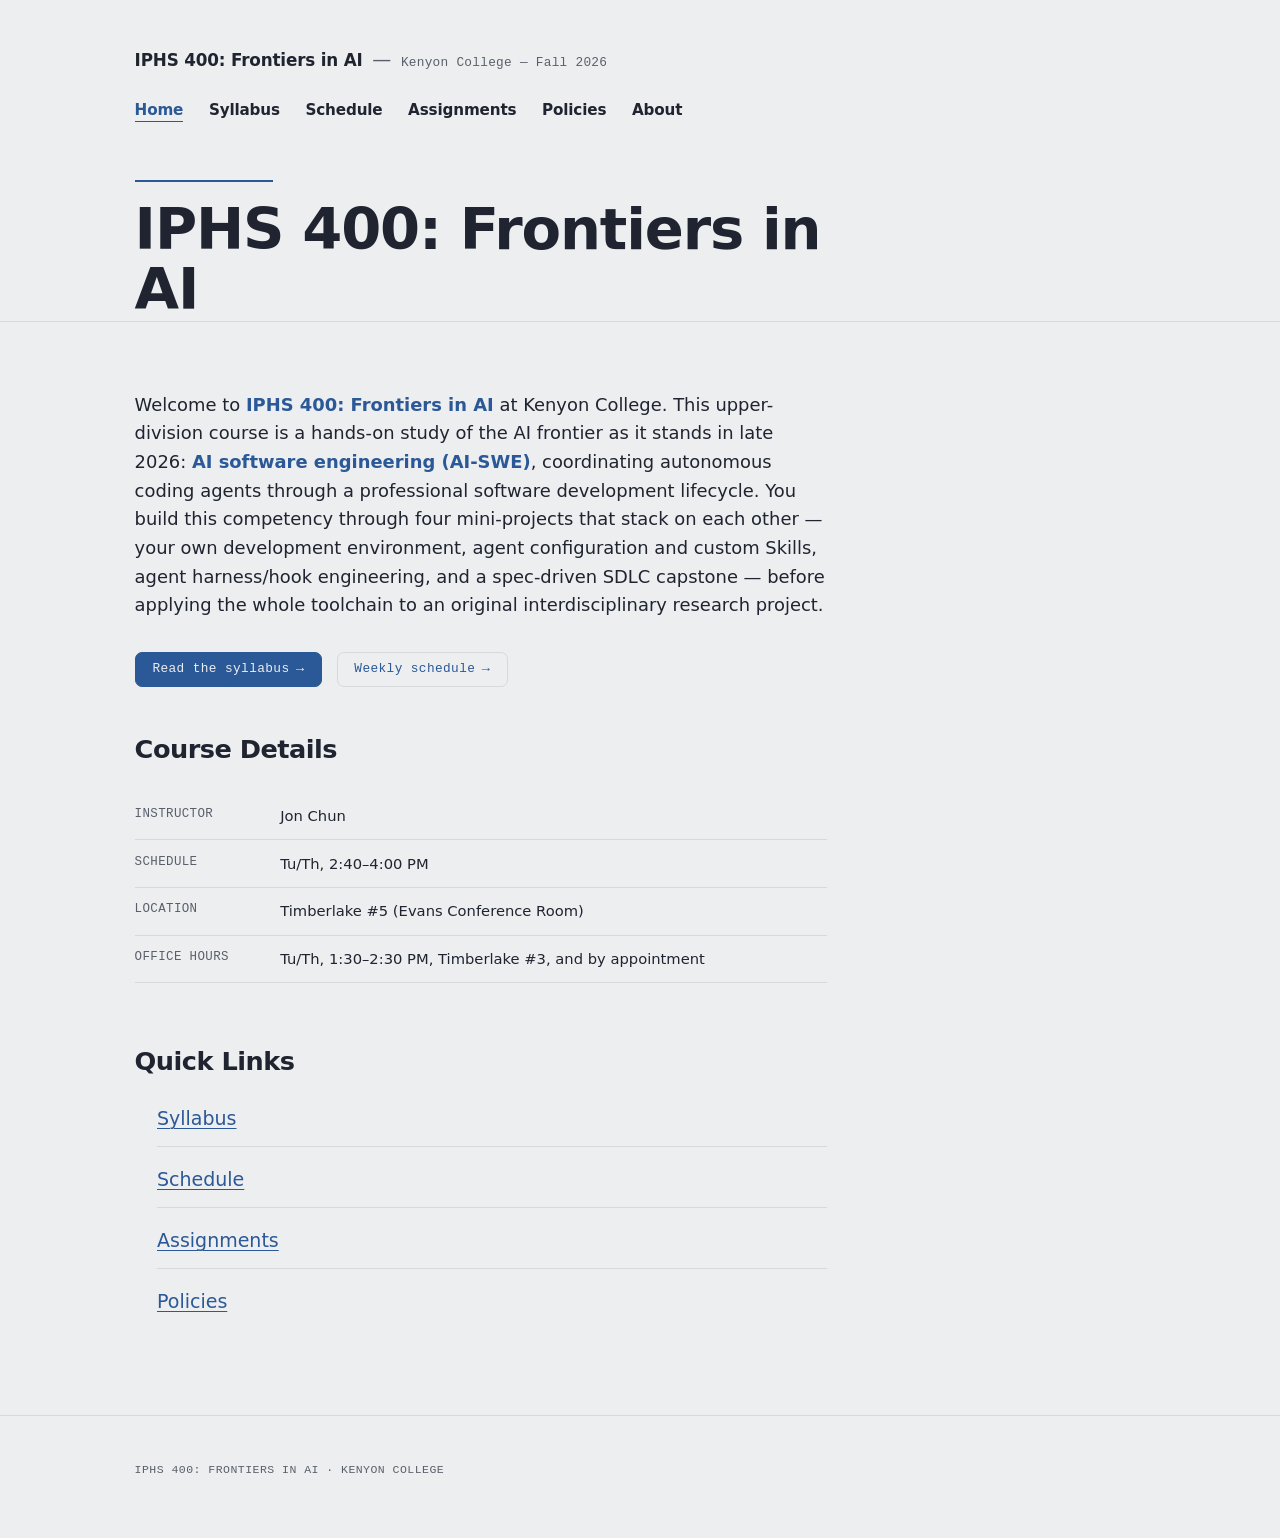
==== index.html @ b4354d40 "redesign: v2 stylesheet — grey paper, blue accent, editorial layout - rewrite css/style.css: #edeef0" ====
<!DOCTYPE html>

<html lang="en">
<head>
<meta charset="utf-8"/>
<meta content="width=device-width,initial-scale=1.0" name="viewport"/>
<title>Home – IPHS 400: Frontiers in AI</title>
<meta content="IPHS 400 at Kenyon College: a hands-on study of AI software engineering — configuring and orchestrating AI coding agents through a professional SDLC." name="description"/>
<link href="/favicon.svg" rel="icon" type="image/svg+xml"/>
<link href="https://theailab.net/" rel="canonical"/>
<meta content="Home – IPHS 400: Frontiers in AI" property="og:title"/>
<meta content="IPHS 400 at Kenyon College: a hands-on study of AI software engineering — configuring and orchestrating AI coding agents through a professional SDLC." property="og:description"/>
<meta content="website" property="og:type"/>
<meta content="https://theailab.net/" property="og:url"/>
<meta content="summary" name="twitter:card"/>
<link href="css/style.css" rel="stylesheet"/>
</head>
<body>
<a class="skip-link" href="#main">Skip to content</a>
<header class="site-header no-featured-image">
<div class="header-inner">
<div class="site-branding"><p class="site-title"><a href="index.html">IPHS 400: Frontiers in AI</a></p><span class="site-sep">—</span><p class="site-description">Kenyon College — Fall 2026</p></div>
<nav class="main-nav" aria-label="Primary"><ul>
<li><a href="index.html" class="active" aria-current="page">Home</a></li>
<li><a href="core/syllabus.html">Syllabus</a></li>
<li><a href="core/schedule.html">Schedule</a></li>
<li><a href="core/assignments.html">Assignments</a></li>
<li><a href="core/policies.html">Policies</a></li>
<li><a href="core/about.html">About</a></li>
</ul></nav>
</div>
<div class="hero"><h1>IPHS 400: Frontiers in AI</h1></div></header>

<main class="content-wrapper" id="main">
<div class="page-content">
<p>Welcome to <strong>IPHS 400: Frontiers in AI</strong> at Kenyon College. This upper-division course is a hands-on study of the AI frontier as it stands in late 2026: <strong>AI software engineering (AI-SWE)</strong>, coordinating autonomous coding agents through a professional software development lifecycle. You build this competency through four mini-projects that stack on each other — your own development environment, agent configuration and custom Skills, agent harness/hook engineering, and a spec-driven SDLC capstone — before applying the whole toolchain to an original interdisciplinary research project.</p>

<div class="btn-row">
<a class="btn btn-primary" href="core/syllabus.html">Read the syllabus</a>
<a class="btn btn-ghost" href="core/schedule.html">Weekly schedule</a>
</div>

<h2>Course Details</h2>
<table>
<caption class="sr-only">Course Details</caption>
<tr><th scope="row">Instructor</th><td>Jon Chun</td></tr>
<tr><th scope="row">Schedule</th><td>Tu/Th, 2:40–4:00 PM</td></tr>
<tr><th scope="row">Location</th><td>Timberlake #5 (Evans Conference Room)</td></tr>
<tr><th scope="row">Office Hours</th><td>Tu/Th, 1:30–2:30 PM, Timberlake #3, and by appointment</td></tr>
</table>

<div class="section">
<h2>Quick Links</h2>
<ul class="item-list">
<li><a href="core/syllabus.html">Syllabus</a></li>
<li><a href="core/schedule.html">Schedule</a></li>
<li><a href="core/assignments.html">Assignments</a></li>
<li><a href="core/policies.html">Policies</a></li>
</ul>
</div>
</div>
</main>
<footer class="site-footer">
<p>IPHS 400: Frontiers in AI · Kenyon College</p>
</footer>
</body>
</html>
---- css/style.css ----
/* IPHS 400: Frontiers in AI — course site stylesheet.
   One file, no build step, no JavaScript, no web fonts, no third-party requests.

   Redesign v2 (2026-09): neutral light-grey paper (#edeef0), blue-black text,
   one muted blue accent (#2b5896). System font stack styled for an editorial
   feel — large tight headings, a single narrow measure, generous vertical air,
   hairline rules instead of boxed tables, monospace for labels / breadcrumbs /
   table row-headers / buttons. Bold text renders in the accent colour.
   Layout descends from a Kenyon "Twenty Nineteen"-style course site; the
   blog / featured-image machinery from that origin has been removed. */

:root {
  --bg: #edeef0;
  --surface: #f6f7f8;
  --text: #1f2430;
  --text-lt: #5a606b;
  --accent: #2b5896;
  --accent-dk: #1f4372;
  --border: #d6d8dc;
  --code-bg: #e3e5e9;

  --f-display: ui-sans-serif, system-ui, -apple-system, "Segoe UI", Roboto, "Helvetica Neue", Arial, sans-serif;
  --f-body: ui-sans-serif, system-ui, -apple-system, "Segoe UI", Roboto, "Helvetica Neue", Arial, sans-serif;
  --f-mono: ui-monospace, "SF Mono", "Cascadia Code", "Roboto Mono", Menlo, Consolas, monospace;

  --mw: 660px;                       /* prose measure */
  --mww: 1168px;
  --col-left: calc(8.33vw + 28px);   /* left offset of the content column */
}

*, *::before, *::after { box-sizing: border-box; }

/* ---------- Accessibility helpers ---------- */
.sr-only {
  position: absolute; width: 1px; height: 1px; padding: 0; margin: -1px;
  overflow: hidden; clip: rect(0 0 0 0); white-space: nowrap; border: 0;
}
.skip-link {
  position: absolute; left: -9999px; top: 0; z-index: 100;
  padding: 0.5rem 1rem; background: var(--surface); color: var(--accent);
  font-family: var(--f-mono); font-size: 0.85rem;
}
.skip-link:focus { left: 0; }
:focus-visible { outline: 2px solid var(--accent); outline-offset: 2px; }

/* ---------- Base ---------- */
body {
  margin: 0;
  font-family: var(--f-body);
  font-size: 19px;
  line-height: 1.65;
  color: var(--text);
  background: var(--bg);
  -webkit-font-smoothing: antialiased;
}

a {
  color: var(--accent);
  text-decoration: underline;
  text-decoration-thickness: 1px;
  text-underline-offset: 3px;
}
a:hover { color: var(--accent-dk); }

img { max-width: 100%; height: auto; }

h1, h2, h3, h4, h5, h6 {
  font-family: var(--f-display);
  font-weight: 700;
  letter-spacing: -0.02em;
  line-height: 1.12;
}

/* ---------- Buttons (call-to-action, used sparingly) ---------- */
.btn-row {
  display: flex; flex-wrap: wrap; align-items: center;
  gap: 0.9rem; margin: 2rem 0;
}
.btn {
  display: inline-flex; align-items: center; gap: 0.5em;
  font-family: var(--f-mono); font-size: 0.8rem; letter-spacing: 0.03em;
  padding: 0.62rem 1.05rem;
  border: 1px solid var(--accent);
  border-radius: 7px;
  text-decoration: none;
  line-height: 1;
  transition: background-color .15s ease, color .15s ease, border-color .15s ease;
}
.btn::after { content: "\2192"; font-size: 1.05em; }          /* -> */
.btn-ext::after { content: "\2197"; }                         /* leaves the site */
.btn-primary {
  background: var(--accent); color: var(--bg); border-color: var(--accent);
}
.btn-primary:hover {
  background: var(--accent-dk); border-color: var(--accent-dk); color: var(--bg);
}
.btn-ghost {
  background: transparent; color: var(--accent); border-color: var(--border);
}
.btn-ghost:hover { border-color: var(--accent); color: var(--accent-dk); }

/* ---------- Site header ---------- */
.site-header {
  position: relative;
  background: var(--bg);
  padding: 44px 0 0;
  border-bottom: 1px solid var(--border);
}
.header-inner {
  margin: 0 0 0 var(--col-left);
  max-width: var(--mww);
  padding-right: 2rem;
}
.site-branding {
  display: flex; flex-wrap: wrap; align-items: baseline; column-gap: 0.6rem;
}
.site-title {
  font-family: var(--f-display);
  font-size: 1.05rem; font-weight: 700; letter-spacing: -0.01em;
  margin: 0; line-height: 1.2;
}
.site-title a { color: inherit; text-decoration: none; }
.site-sep { color: var(--text-lt); }
.site-description {
  font-family: var(--f-mono);
  font-size: 0.8rem; letter-spacing: 0.02em;
  color: var(--text-lt);
  margin: 0; line-height: 1.4;
}

.main-nav { margin: 1.1rem 0 1.4rem; }
.main-nav ul {
  list-style: none; margin: 0; padding: 0;
  display: flex; flex-wrap: wrap; column-gap: 1.6rem; row-gap: 0.4rem;
}
.main-nav li a {
  color: var(--text);
  font-family: var(--f-display);
  font-weight: 600; font-size: 0.95rem; letter-spacing: -0.01em;
  text-decoration: none;
  padding-bottom: 2px;
}
.main-nav li a:hover { color: var(--accent); }
.main-nav li a.active {
  color: var(--accent);
  border-bottom: 1px solid var(--accent);
}

/* ---------- Hero / page title ---------- */
.hero {
  margin: 3.5rem 0 0 var(--col-left);
  max-width: calc(var(--mw) + 4rem);
  padding-right: 2rem;
}
.hero h1 {
  font-size: clamp(2.3rem, 5.5vw, 3.6rem);
  font-weight: 700;
  line-height: 1.05;
  margin: 0;
}
.hero h1::before {
  content: "";
  display: block;
  width: 2.4em; height: 2px;
  margin-bottom: 1.1rem;
  background: var(--accent);
}

/* ---------- Content column ---------- */
.content-wrapper {
  max-width: calc(var(--mw) + 4rem);
  margin: 0 0 0 var(--col-left);
  padding: 3rem 2rem 5rem 0;
}

.breadcrumbs {
  font-family: var(--f-mono);
  font-size: 0.72rem; letter-spacing: 0.06em; text-transform: uppercase;
  color: var(--text-lt);
  margin-bottom: 2rem;
}
.breadcrumbs a { color: var(--text-lt); text-decoration: none; }
.breadcrumbs a:hover { color: var(--accent); }
.breadcrumbs ol {
  list-style: none; margin: 0; padding: 0; display: flex; flex-wrap: wrap;
}
.breadcrumbs li + li::before { content: "/"; margin: 0 0.6rem; color: var(--border); }

/* ---------- Page-content typography ---------- */
.page-content h2 {
  font-family: var(--f-display);
  font-size: 1.6rem;
  color: var(--text);
  margin: 3rem 0 1rem;
}
.page-content h3 {
  font-family: var(--f-display);
  font-size: 1.2rem;
  color: var(--text);
  margin: 2.2rem 0 0.6rem;
}
.page-content h4 {
  font-family: var(--f-display);
  font-size: 1rem;
  color: var(--text);
  margin: 1.8rem 0 0.5rem;
}

.page-content p { margin: 1.3rem 0; }
.page-content > p:first-child {
  font-size: 1.12rem;
  line-height: 1.6;
}

/* Bold text carries the accent — used for dates, labels, key terms */
.page-content strong,
.page-content b {
  color: var(--accent);
  font-weight: 650;
}

.page-content blockquote {
  border-left: 2px solid var(--accent);
  margin: 1.5rem 0; padding: 0 0 0 1.4rem;
  font-style: italic; color: var(--text-lt);
}

.page-content pre,
.page-content code {
  background: var(--code-bg);
  font-family: var(--f-mono);
  font-size: 0.82em;
  border-radius: 2px;
}
.page-content pre { padding: 1rem; overflow-x: auto; line-height: 1.55; }
.page-content code { padding: 0.12rem 0.36rem; }
.page-content pre code { padding: 0; background: none; }
/* inline code inside bold should not turn blue-on-blue */
.page-content strong code, .page-content b code { color: var(--text); }

.page-content ul,
.page-content ol { padding-left: 1.4rem; }
.page-content li { margin: 0.4rem 0; }

.page-content hr {
  border: none;
  border-top: 2px solid var(--border);
  width: 2.4em; margin: 2.5rem 0 2.5rem 0;
}

.page-content figure { margin: 2rem 0; }
.page-content figcaption {
  font-family: var(--f-mono);
  font-size: 0.75rem; letter-spacing: 0.03em;
  color: var(--text-lt);
  margin-top: 0.5rem;
}

/* ---------- Tables: hairline, spec-sheet ---------- */
.page-content table {
  width: 100%;
  border-collapse: collapse;
  margin: 1.8rem 0;
  font-size: 0.92rem;
}
.page-content caption { text-align: left; }
.page-content th,
.page-content td {
  padding: 0.7rem 1.2rem 0.7rem 0;
  text-align: left;
  vertical-align: top;
  border-bottom: 1px solid var(--border);
  font-variant-numeric: tabular-nums;
}
.page-content thead th,
.page-content th[scope="col"] {
  border-bottom: 2px solid var(--text-lt);
  font-family: var(--f-display);
  font-weight: 700;
}
/* section subheads inside a grouped table (scope=colgroup) */
.page-content th[scope="colgroup"] {
  font-family: var(--f-mono);
  font-size: 0.72rem; letter-spacing: 0.1em; text-transform: uppercase;
  color: var(--text-lt);
  font-weight: 400;
  padding-top: 1.6rem;
  border-bottom: 1px solid var(--border);
}
/* row-header cells read as small mono labels */
.page-content th[scope="row"] {
  font-family: var(--f-mono);
  font-weight: 400;
  font-size: 0.78rem; letter-spacing: 0.03em; text-transform: uppercase;
  color: var(--text-lt);
  padding-right: 1.5rem;
  white-space: nowrap;
}

/* ---------- Sections & lists ---------- */
.section { margin: 4rem 0 0; }
.section:first-child { margin-top: 2.5rem; }
.section h2 {
  font-family: var(--f-display);
  font-size: 1.6rem;
  color: var(--text);
  margin: 0 0 1rem;
}

.item-list { list-style: none; padding: 0; margin: 1rem 0 0; }
.item-list li {
  padding: 0.7rem 0;
  border-bottom: 1px solid var(--border);
}
.item-list li:last-child { border-bottom: none; }

/* ---------- Footer ---------- */
.site-footer {
  border-top: 1px solid var(--border);
  background: var(--bg);
  color: var(--text-lt);
  font-family: var(--f-mono);
  font-size: 0.72rem; letter-spacing: 0.04em; text-transform: uppercase;
  padding: 2rem 2rem 3rem var(--col-left);
}
.site-footer a { color: var(--text-lt); }
.site-footer a:hover { color: var(--accent); }

/* ---------- Responsive ---------- */
@media (max-width: 1024px) {
  :root { --col-left: calc(4vw + 16px); }
}
@media (max-width: 768px) {
  body { font-size: 17px; }
  :root { --col-left: 1rem; }
  .site-header { padding-top: 32px; }
  .hero { margin-top: 2.5rem; }
  .content-wrapper { padding: 2rem 1rem 3rem 0; }
  .page-content th,
  .page-content td { padding-right: 0.6rem; }
}

/* ---------- Print ---------- */
@media print {
  :root { --col-left: 0; }
  .main-nav, .skip-link { display: none; }
  body { color: #000; background: #fff; font-size: 12pt; }
  .page-content strong, .page-content b { color: #000; }
  a[href^="http"]::after {
    content: " (" attr(href) ")";
    font-size: 0.85em; word-break: break-all;
  }
}
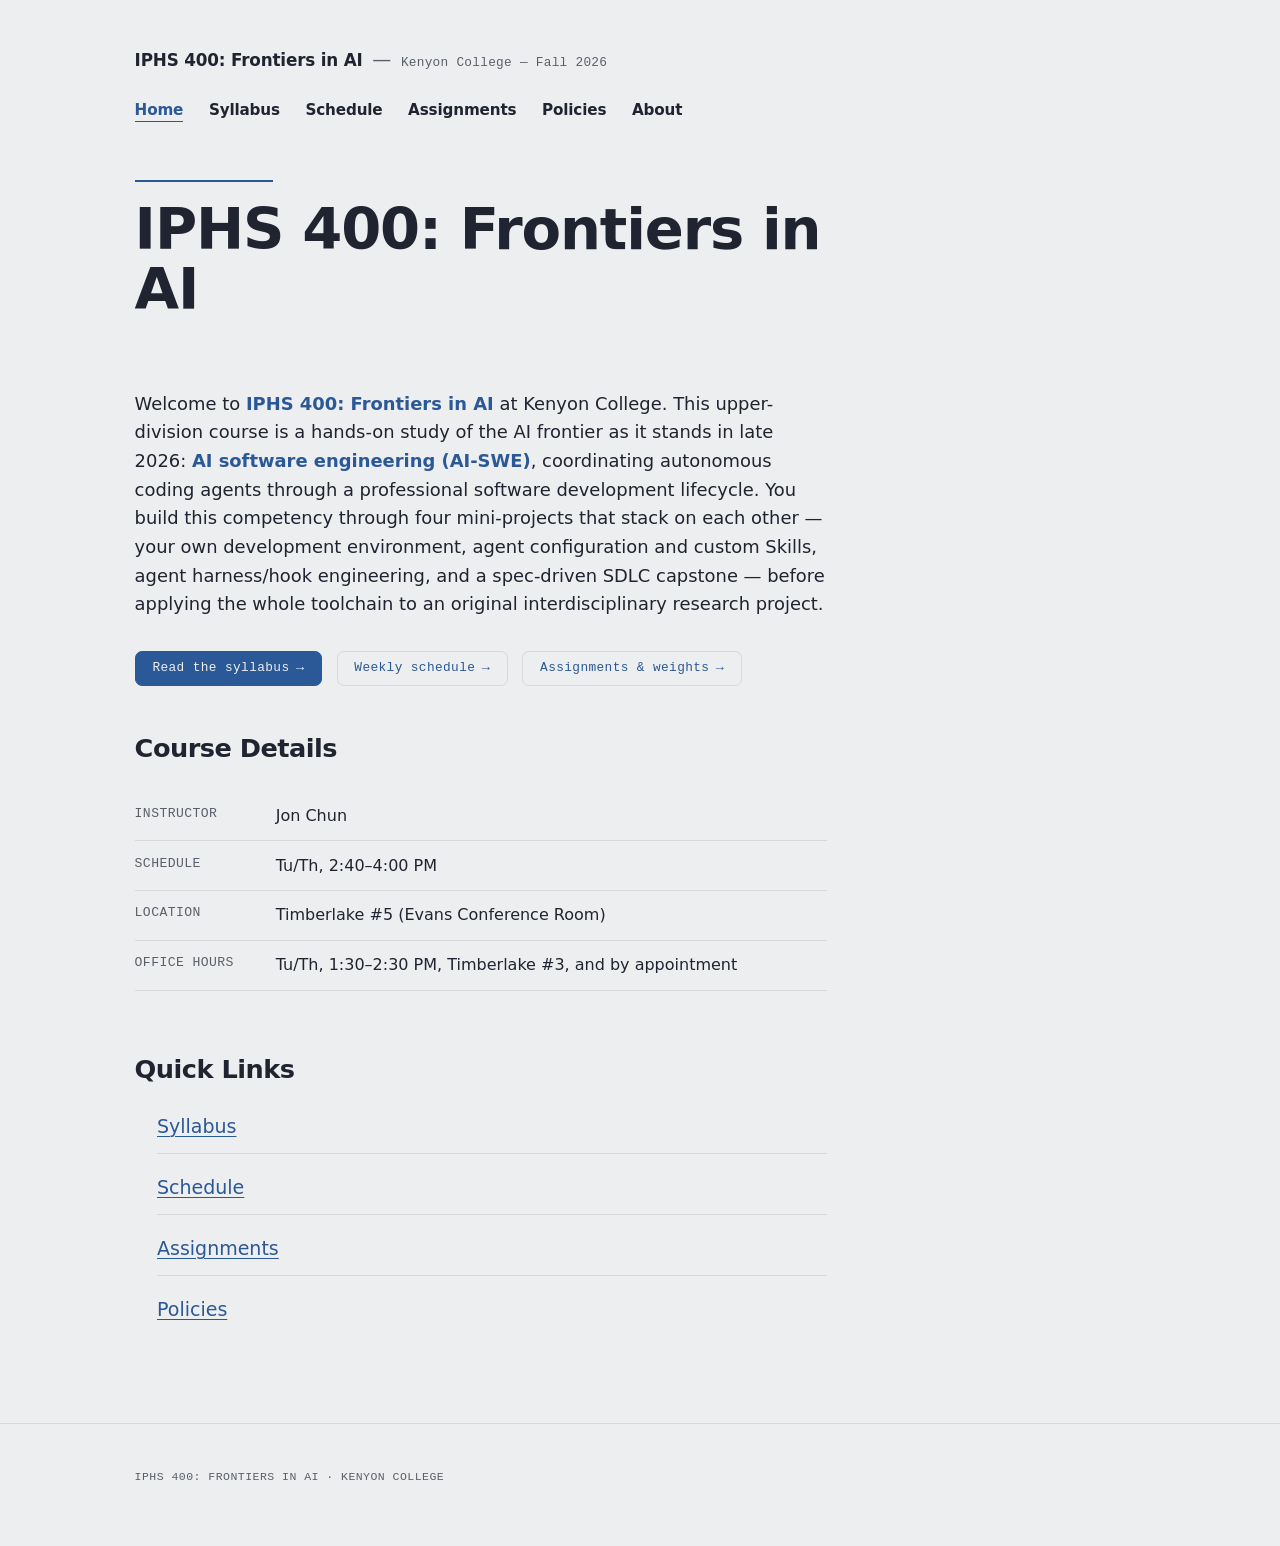
==== commit 83f103e5: "redesign: bump table text, add home 'Assignments & weights' button, drop header underline Co-Authore" ====
--- a/index.html
+++ b/index.html
@@ -38,6 +38,7 @@
 <div class="btn-row">
 <a class="btn btn-primary" href="core/syllabus.html">Read the syllabus</a>
 <a class="btn btn-ghost" href="core/schedule.html">Weekly schedule</a>
+<a class="btn btn-ghost" href="core/assignments.html">Assignments &amp; weights</a>
 </div>
 
 <h2>Course Details</h2>
--- a/css/style.css
+++ b/css/style.css
@@ -104,7 +104,6 @@
   position: relative;
   background: var(--bg);
   padding: 44px 0 0;
-  border-bottom: 1px solid var(--border);
 }
 .header-inner {
   margin: 0 0 0 var(--col-left);
@@ -261,7 +260,7 @@
   width: 100%;
   border-collapse: collapse;
   margin: 1.8rem 0;
-  font-size: 0.92rem;
+  font-size: 1rem;
 }
 .page-content caption { text-align: left; }
 .page-content th,
@@ -291,7 +290,7 @@
 .page-content th[scope="row"] {
   font-family: var(--f-mono);
   font-weight: 400;
-  font-size: 0.78rem; letter-spacing: 0.03em; text-transform: uppercase;
+  font-size: 0.82rem; letter-spacing: 0.03em; text-transform: uppercase;
   color: var(--text-lt);
   padding-right: 1.5rem;
   white-space: nowrap;
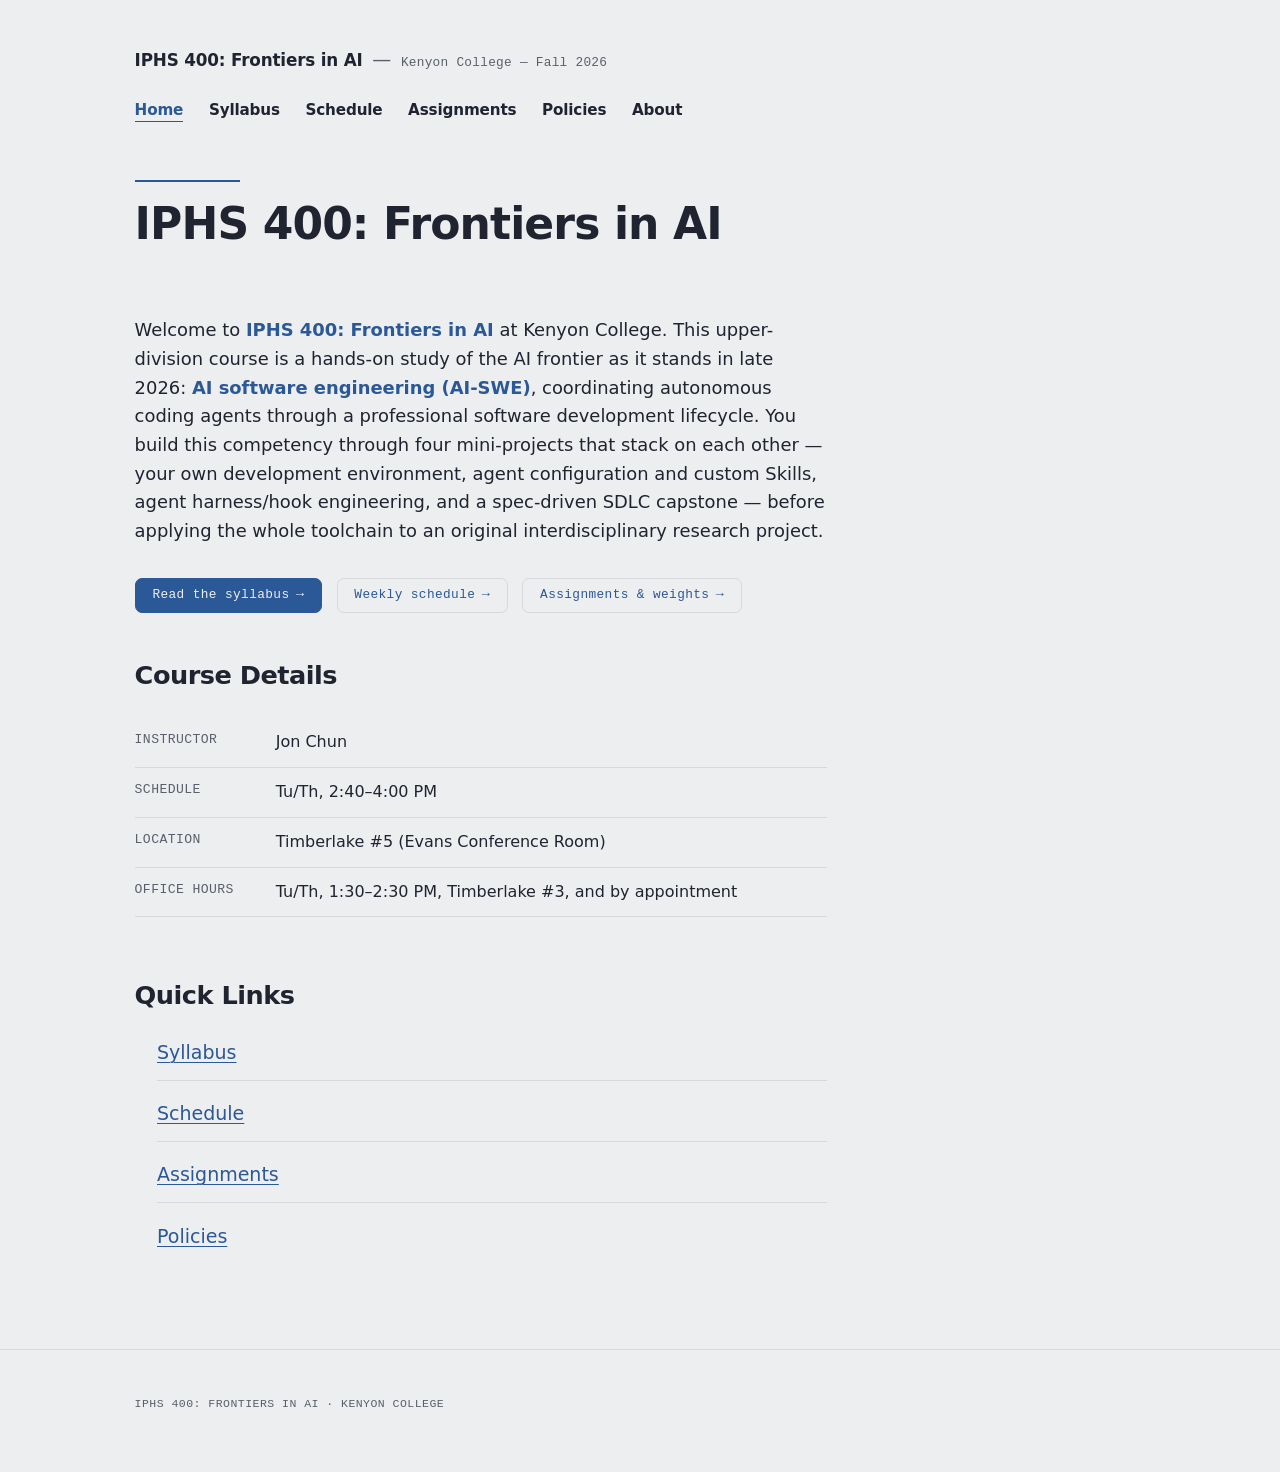
==== commit 3e93deb9: "redesign: tame hero title size for long page titles; stack key/value tables on mobile - hero h1 clam" ====
--- a/index.html
+++ b/index.html
@@ -42,7 +42,7 @@
 </div>
 
 <h2>Course Details</h2>
-<table>
+<table class="kv">
 <caption class="sr-only">Course Details</caption>
 <tr><th scope="row">Instructor</th><td>Jon Chun</td></tr>
 <tr><th scope="row">Schedule</th><td>Tu/Th, 2:40–4:00 PM</td></tr>
--- a/css/style.css
+++ b/css/style.css
@@ -30,6 +30,11 @@
 
 *, *::before, *::after { box-sizing: border-box; }
 
+html { scroll-padding-top: 1.5rem; }
+@media (prefers-reduced-motion: no-preference) {
+  html { scroll-behavior: smooth; }
+}
+
 /* ---------- Accessibility helpers ---------- */
 .sr-only {
   position: absolute; width: 1px; height: 1px; padding: 0; margin: -1px;
@@ -152,9 +157,9 @@
   padding-right: 2rem;
 }
 .hero h1 {
-  font-size: clamp(2.3rem, 5.5vw, 3.6rem);
+  font-size: clamp(2rem, 4vw, 2.75rem);
   font-weight: 700;
-  line-height: 1.05;
+  line-height: 1.08;
   margin: 0;
 }
 .hero h1::before {
@@ -184,6 +189,48 @@
   list-style: none; margin: 0; padding: 0; display: flex; flex-wrap: wrap;
 }
 .breadcrumbs li + li::before { content: "/"; margin: 0 0.6rem; color: var(--border); }
+
+/* ---------- On-this-page section jump list ---------- */
+.page-toc {
+  margin: 0 0 2.5rem;
+  padding: 0.9rem 0 0;
+  border-top: 1px solid var(--border);
+  font-family: var(--f-mono);
+}
+.page-toc-label {
+  margin: 0 0 0.6rem;
+  font-size: 0.68rem; letter-spacing: 0.12em; text-transform: uppercase;
+  color: var(--text-lt);
+}
+.page-toc ol {
+  list-style: none; margin: 0; padding: 0;
+  counter-reset: toc;
+}
+.page-toc li { counter-increment: toc; margin: 0.35rem 0; }
+.page-toc a {
+  color: var(--text);
+  text-decoration: none;
+  font-size: 0.8rem;
+  line-height: 1.4;
+  display: block;
+}
+.page-toc a::before {
+  content: counter(toc, decimal-leading-zero) "  ";
+  color: var(--text-lt);
+}
+.page-toc a:hover { color: var(--accent); }
+
+@media (min-width: 1240px) {
+  .page-toc {
+    position: fixed;
+    top: 7rem;
+    right: 2.25rem;
+    width: 12.5rem;
+    margin: 0;
+    max-height: calc(100vh - 10rem);
+    overflow-y: auto;
+  }
+}
 
 /* ---------- Page-content typography ---------- */
 .page-content h2 {
@@ -286,6 +333,13 @@
   padding-top: 1.6rem;
   border-bottom: 1px solid var(--border);
 }
+/* parenthetical note inside a table cell */
+.cal-note {
+  font-family: var(--f-mono);
+  font-size: 0.78rem;
+  color: var(--text-lt);
+}
+
 /* row-header cells read as small mono labels */
 .page-content th[scope="row"] {
   font-family: var(--f-mono);
@@ -337,6 +391,23 @@
   .content-wrapper { padding: 2rem 1rem 3rem 0; }
   .page-content th,
   .page-content td { padding-right: 0.6rem; }
+}
+
+/* Narrow screens: stack the key/value tables (label above its value) */
+@media (max-width: 560px) {
+  .page-content table.kv tr {
+    display: block;
+    padding: 0.6rem 0;
+    border-bottom: 1px solid var(--border);
+  }
+  .page-content table.kv th[scope="row"],
+  .page-content table.kv td {
+    display: block;
+    border: none;
+    padding: 0;
+    white-space: normal;
+  }
+  .page-content table.kv th[scope="row"] { margin-bottom: 0.2rem; }
 }
 
 /* ---------- Print ---------- */
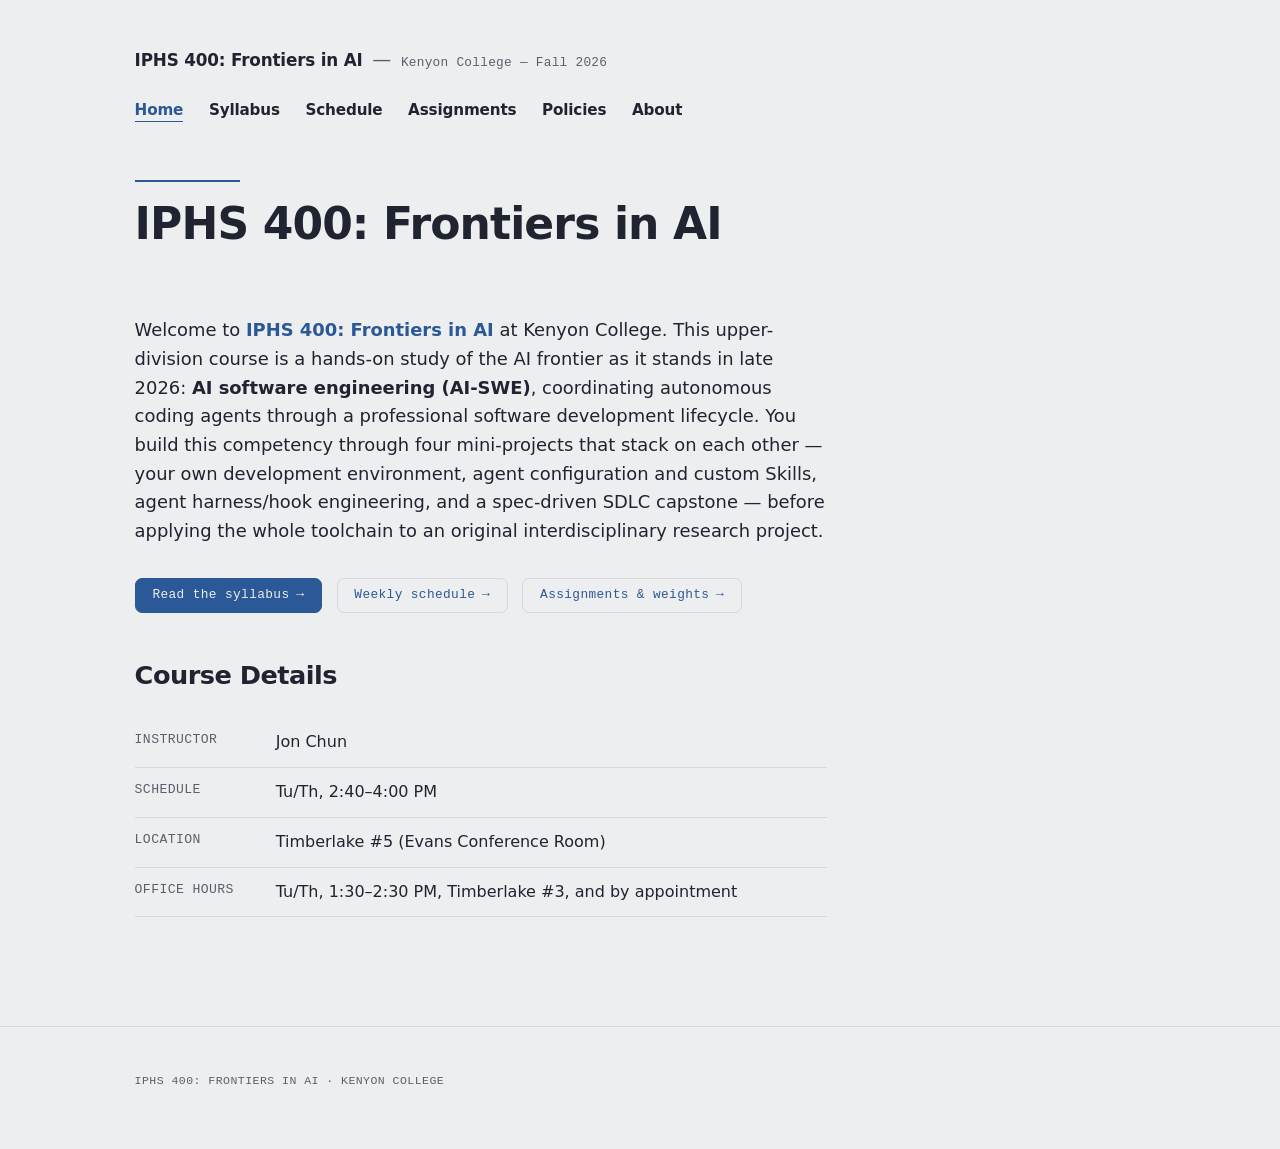
==== commit fe8727db: "redesign: calmer bold, drop home Quick Links, hyphen TOC labels, tighten 404 - accent colour now onl" ====
--- a/index.html
+++ b/index.html
@@ -50,15 +50,6 @@
 <tr><th scope="row">Office Hours</th><td>Tu/Th, 1:30–2:30 PM, Timberlake #3, and by appointment</td></tr>
 </table>
 
-<div class="section">
-<h2>Quick Links</h2>
-<ul class="item-list">
-<li><a href="core/syllabus.html">Syllabus</a></li>
-<li><a href="core/schedule.html">Schedule</a></li>
-<li><a href="core/assignments.html">Assignments</a></li>
-<li><a href="core/policies.html">Policies</a></li>
-</ul>
-</div>
 </div>
 </main>
 <footer class="site-footer">
--- a/css/style.css
+++ b/css/style.css
@@ -239,6 +239,8 @@
   color: var(--text);
   margin: 3rem 0 1rem;
 }
+.page-content > h2:first-child,
+.page-content > h3:first-child { margin-top: 0; }
 .page-content h3 {
   font-family: var(--f-display);
   font-size: 1.2rem;
@@ -258,9 +260,15 @@
   line-height: 1.6;
 }
 
-/* Bold text carries the accent — used for dates, labels, key terms */
+/* Bold emphasis is dark by default; only a bold run that *leads* a
+   paragraph or list item takes the accent (dates, labels, key facts). */
 .page-content strong,
 .page-content b {
+  color: var(--text);
+  font-weight: 700;
+}
+.page-content p > strong:first-child,
+.page-content li > strong:first-child {
   color: var(--accent);
   font-weight: 650;
 }
